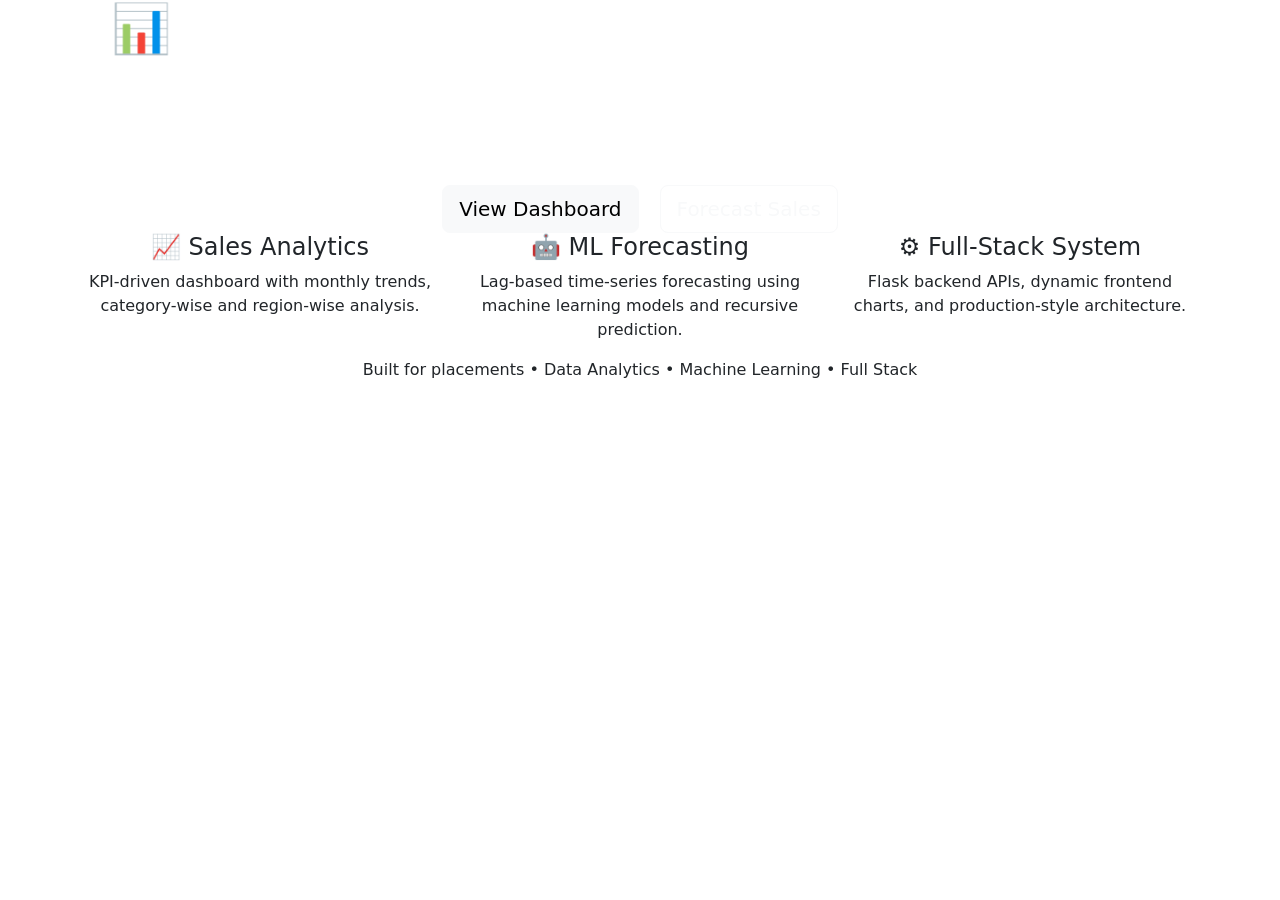
==== app/templates/index.html @ 9740ba6d "successfully built frontend" ====
<!DOCTYPE html>
<html lang="en">
<head>
    <meta charset="UTF-8">
    <title>Smart Sales Analytics</title>

    <!-- Bootstrap -->
    <link href="https://cdn.jsdelivr.net/npm/bootstrap@5.3.2/dist/css/bootstrap.min.css" rel="stylesheet">

    <!-- Custom CSS -->
    <link rel="stylesheet" href="{{ url_for('static', filename='css/index.css') }}">
</head>

<body>

<!-- HERO SECTION -->
<section class="hero-section">
    <div class="container text-center text-white">
        <h1 class="display-5 fw-bold">
            📊 Smart Sales Analytics & Forecasting System
        </h1>

        <p class="lead mt-3">
            An end-to-end data analytics and machine learning platform for sales insights and forecasting
        </p>

        <div class="mt-4">
            <a href="/dashboard" class="btn btn-light btn-lg me-3">
                View Dashboard
            </a>
            <a href="/forecast-view" class="btn btn-outline-light btn-lg">
                Forecast Sales
            </a>
        </div>
    </div>
</section>

<!-- FEATURES SECTION -->
<section class="features-section">
    <div class="container">
        <div class="row text-center">

            <div class="col-md-4">
                <div class="feature-card">
                    <h4>📈 Sales Analytics</h4>
                    <p>
                        KPI-driven dashboard with monthly trends, category-wise and region-wise analysis.
                    </p>
                </div>
            </div>

            <div class="col-md-4">
                <div class="feature-card">
                    <h4>🤖 ML Forecasting</h4>
                    <p>
                        Lag-based time-series forecasting using machine learning models and recursive prediction.
                    </p>
                </div>
            </div>

            <div class="col-md-4">
                <div class="feature-card">
                    <h4>⚙️ Full-Stack System</h4>
                    <p>
                        Flask backend APIs, dynamic frontend charts, and production-style architecture.
                    </p>
                </div>
            </div>

        </div>
    </div>
</section>

<!-- FOOTER -->
<footer class="footer text-center">
    <p>
        Built for placements • Data Analytics • Machine Learning • Full Stack
    </p>
</footer>

</body>
</html>
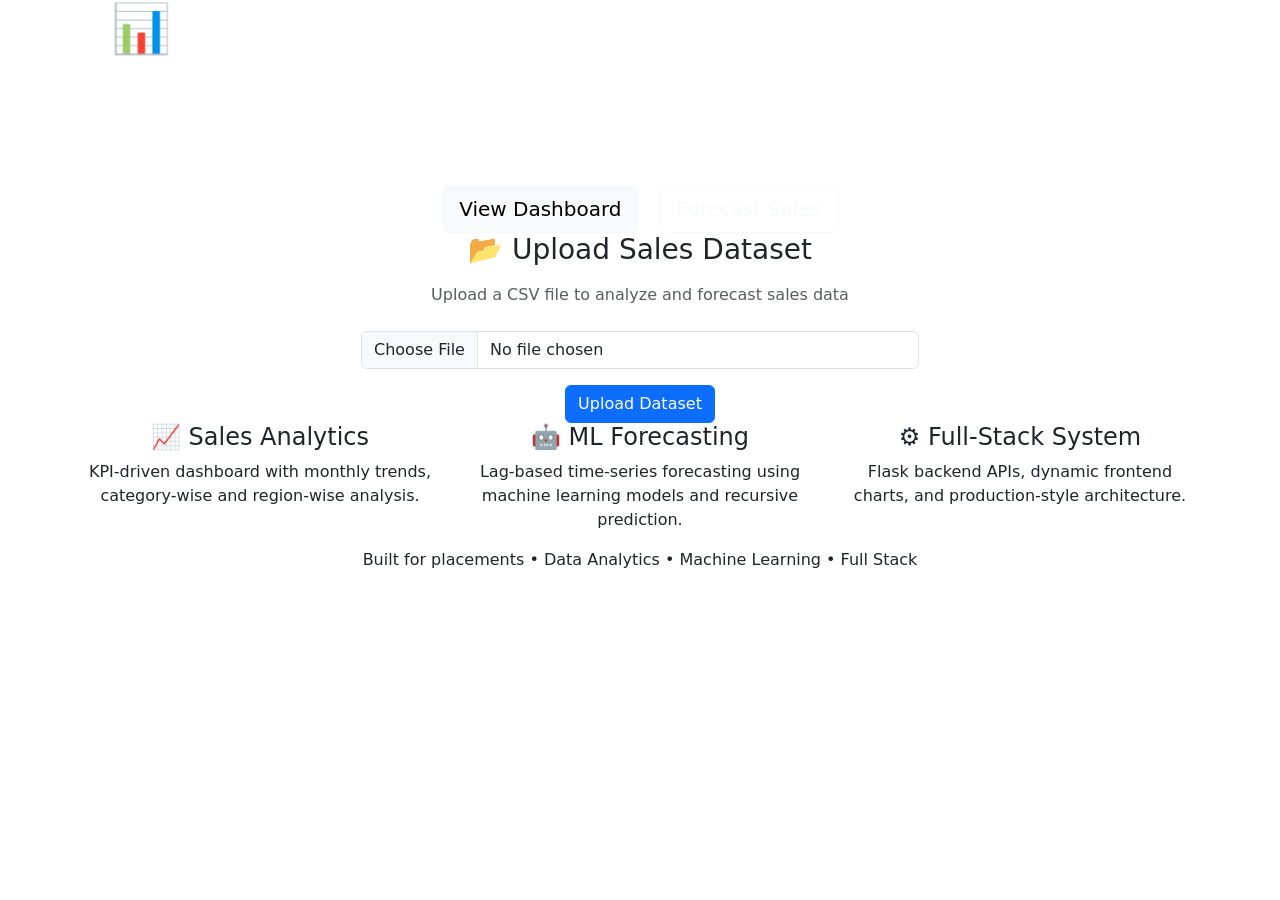
==== commit 9d82d8de: "Built dynamic feature" ====
--- a/app/templates/index.html
+++ b/app/templates/index.html
@@ -32,6 +32,25 @@
                 Forecast Sales
             </a>
         </div>
+    </div>
+</section>
+
+<!-- DATASET UPLOAD SECTION -->
+<section class="features-section">
+    <div class="container text-center">
+
+        <h3 class="mb-3">📂 Upload Sales Dataset</h3>
+        <p class="text-muted mb-4">
+            Upload a CSV file to analyze and forecast sales data
+        </p>
+
+        <form action="/upload-dataset" method="POST" enctype="multipart/form-data">
+            <input type="file" name="dataset" accept=".csv" class="form-control w-50 mx-auto mb-3" required>
+            <button type="submit" class="btn btn-primary">
+                Upload Dataset
+            </button>
+        </form>
+
     </div>
 </section>
 
@@ -79,4 +98,4 @@
 </footer>
 
 </body>
-</html>
+</html>
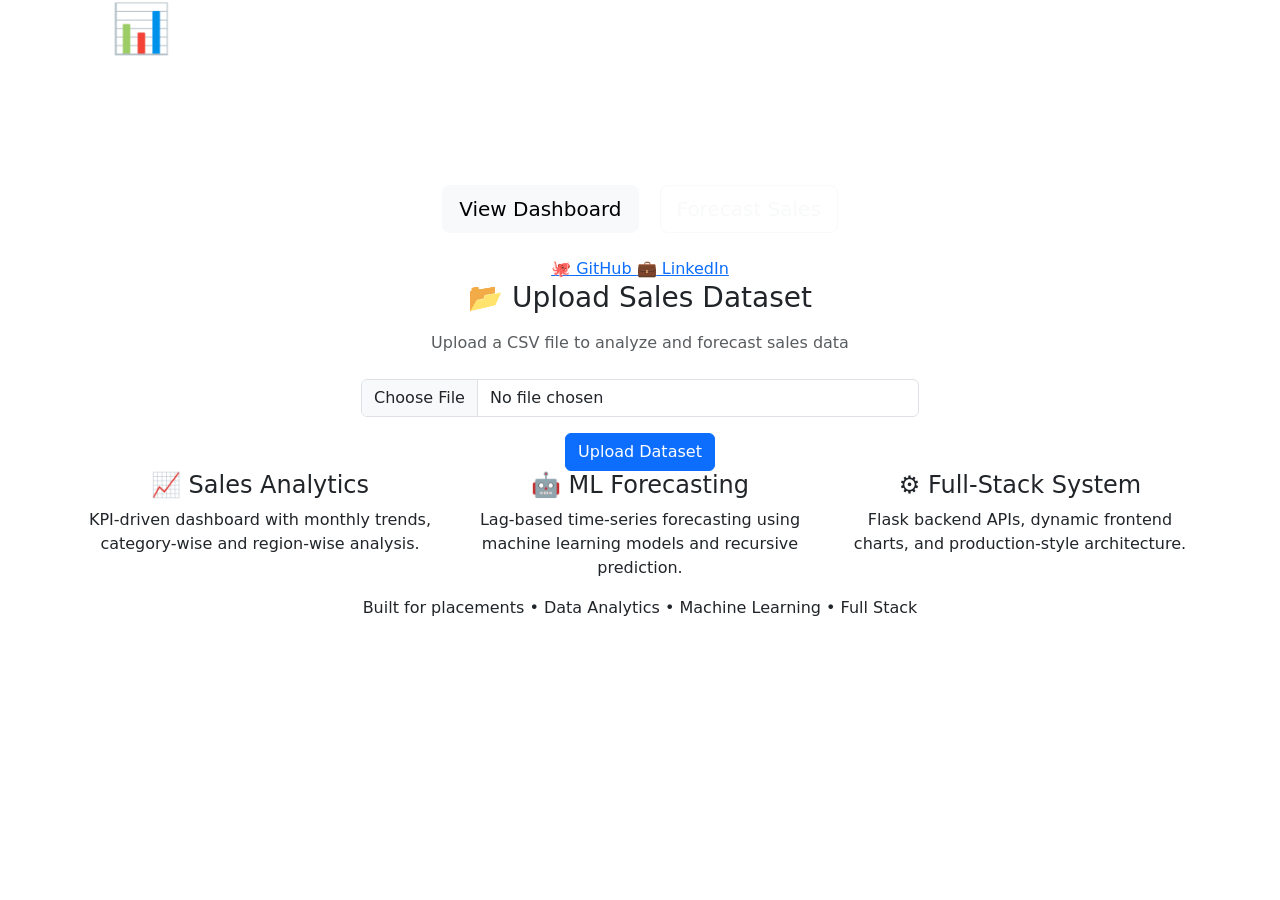
==== commit 24ce7e72: "Testing done successfully" ====
--- a/app/templates/index.html
+++ b/app/templates/index.html
@@ -30,6 +30,21 @@
             </a>
             <a href="/forecast-view" class="btn btn-outline-light btn-lg">
                 Forecast Sales
+            </a>
+        </div>
+
+        <!-- SOCIAL LINKS -->
+        <div class="social-links mt-4">
+            <a href="https://github.com/adithyaom18"
+               target="_blank"
+               class="social-btn github">
+                <span>🐙</span> GitHub
+            </a>
+
+            <a href="https://www.linkedin.com/in/k-adithya-om"
+               target="_blank"
+               class="social-btn linkedin">
+                <span>💼</span> LinkedIn
             </a>
         </div>
     </div>
